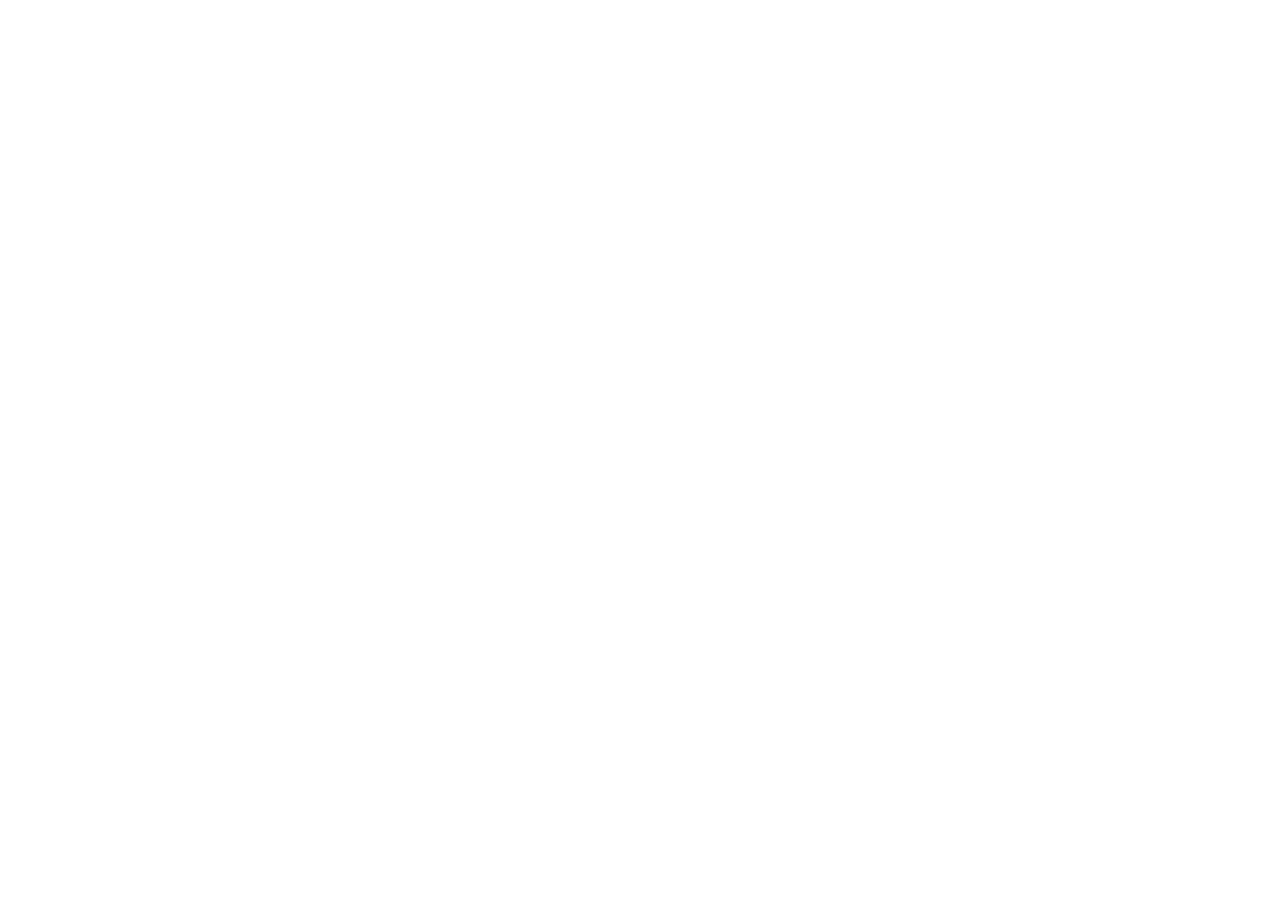
==== index.html @ 10705064 "Create index.html" ====
<!DOCTYPE html>
<html lang="en">
<head>
    <meta charset="UTF-8">
    <meta name="viewport" content="width=device-width, initial-scale=1.0">
    <title>Chandrayaan-Quiz</title>
</head>
<body>
    
</body>
</html>
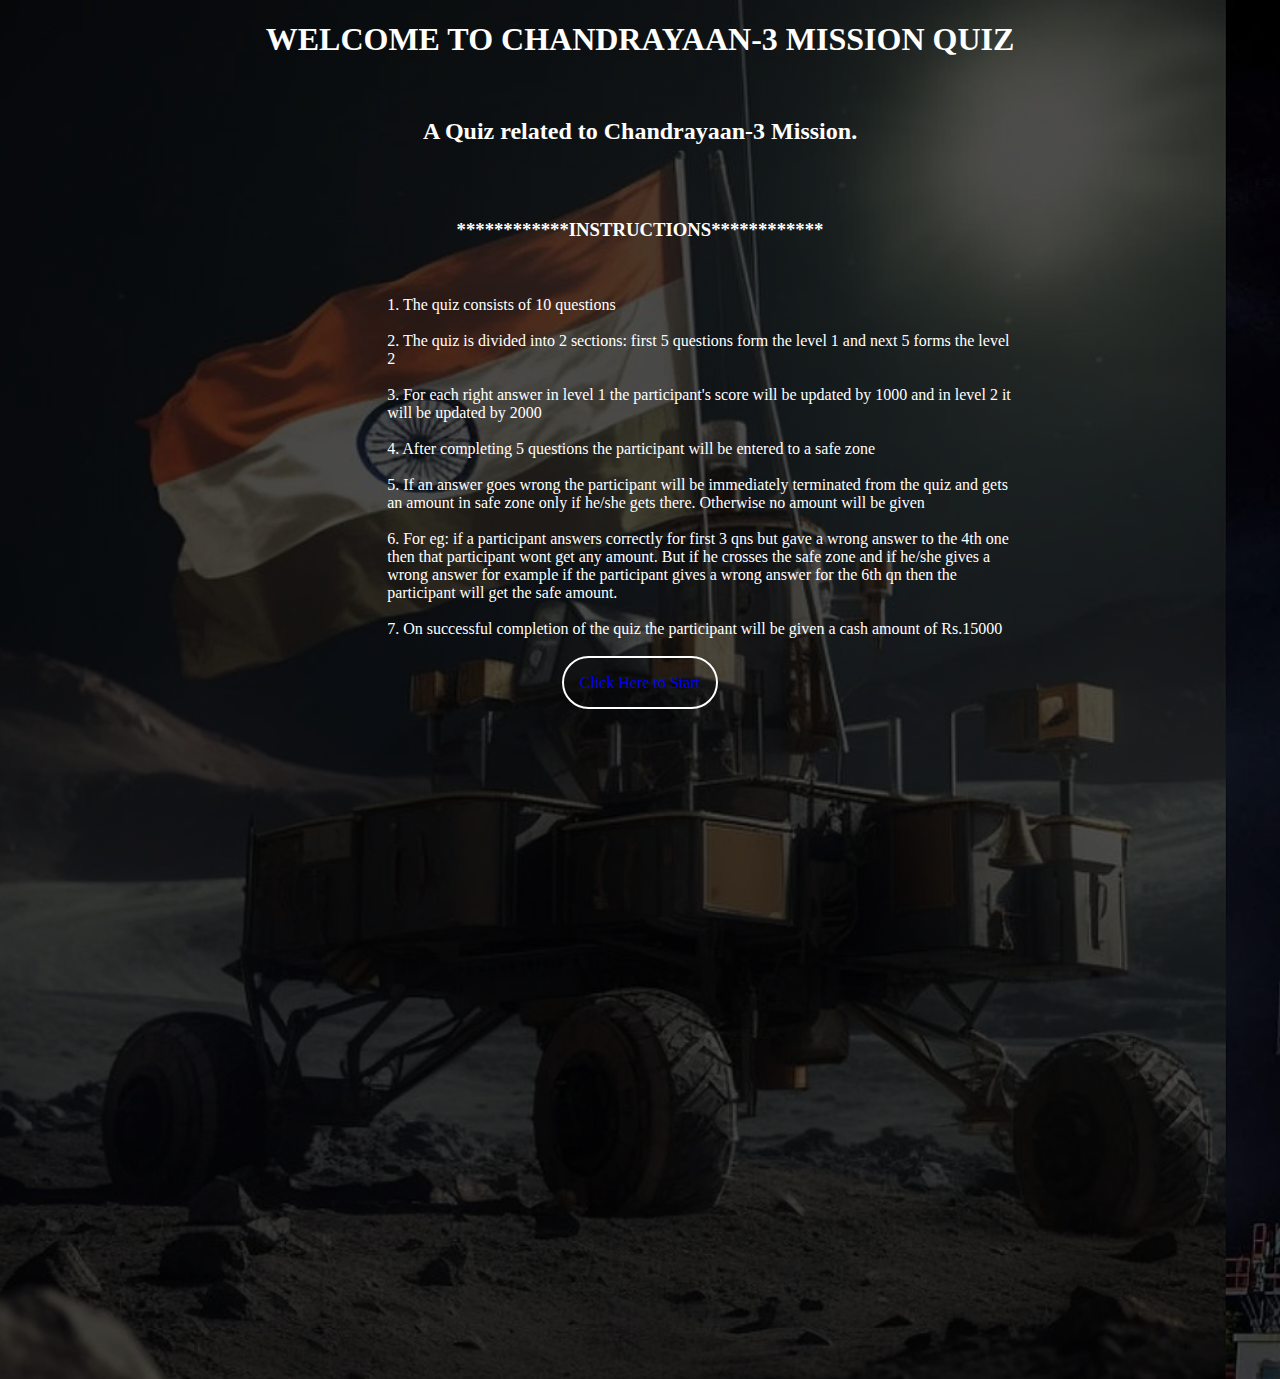
==== commit 28d61ed7: "done: intro page" ====
--- a/index.html
+++ b/index.html
@@ -1,11 +1,49 @@
 <!DOCTYPE html>
 <html lang="en">
-<head>
-    <meta charset="UTF-8">
-    <meta name="viewport" content="width=device-width, initial-scale=1.0">
+  <head>
+    <meta charset="UTF-8" />
+    <meta name="viewport" content="width=device-width, initial-scale=1.0" />
     <title>Chandrayaan-Quiz</title>
-</head>
-<body>
-    
-</body>
-</html>+    <link rel="stylesheet" href="index.css" />
+  </head>
+  <body>
+    <header>
+      <h1 class="first-heading">WELCOME TO CHANDRAYAAN-3 MISSION QUIZ</h1>
+      <section class="header-section">
+        <br />
+        <h2>A Quiz related to Chandrayaan-3 Mission.</h2>
+        <br />
+        <br />
+        <h3>************INSTRUCTIONS************</h3>
+        <br />
+        <br />
+        <div class="inside-section-div">
+          1. The quiz consists of 10 questions <br />
+          <br />
+          2. The quiz is divided into 2 sections: first 5 questions form the
+          level 1 and next 5 forms the level 2 <br />
+          <br />
+          3. For each right answer in level 1 the participant's score will be
+          updated by 1000 and in level 2 it will be updated by 2000 <br />
+          <br />
+          4. After completing 5 questions the participant will be entered to a
+          safe zone <br />
+          <br />
+          5. If an answer goes wrong the participant will be immediately
+          terminated from the quiz and gets an amount in safe zone only if
+          he/she gets there. Otherwise no amount will be given <br />
+          <br />
+          6. For eg: if a participant answers correctly for first 3 qns but gave
+          a wrong answer to the 4th one then that participant wont get any
+          amount. But if he crosses the safe zone and if he/she gives a wrong
+          answer for example if the participant gives a wrong answer for the 6th
+          qn then the participant will get the safe amount. <br />
+          <br />
+          7. On successful completion of the quiz the participant will be given
+          a cash amount of Rs.15000 
+        </div> <br> <br>
+        <a href="/qn.html">Click Here to Start</a>
+      </section>
+    </header>
+  </body>
+</html>
--- a/index.css
+++ b/index.css
@@ -0,0 +1,37 @@
+
+body{
+    background-image: linear-gradient(rgba(0,0,0,0.7),rgba(0,0,0,0.7)), url("images/chandrayaan.webp");
+    background-repeat: no-repeat;
+    background-size: cover;
+    height: 150vh;
+    color: white;
+}
+.first-heading{
+    text-align: center;
+
+}
+
+.header-section{
+    text-align: center;
+}
+
+.inside-section-div{
+    width: 50%;
+    text-align: left;
+    position: relative;
+    left: 30%;
+}
+
+a{
+    text-decoration: none;
+    padding: 1rem;
+    margin: 1rem;
+    border: 2px solid white;
+    border-radius: 3rem;
+    text-align: center;
+}
+
+a:hover{
+    background-color: blue;
+    color: white;
+}